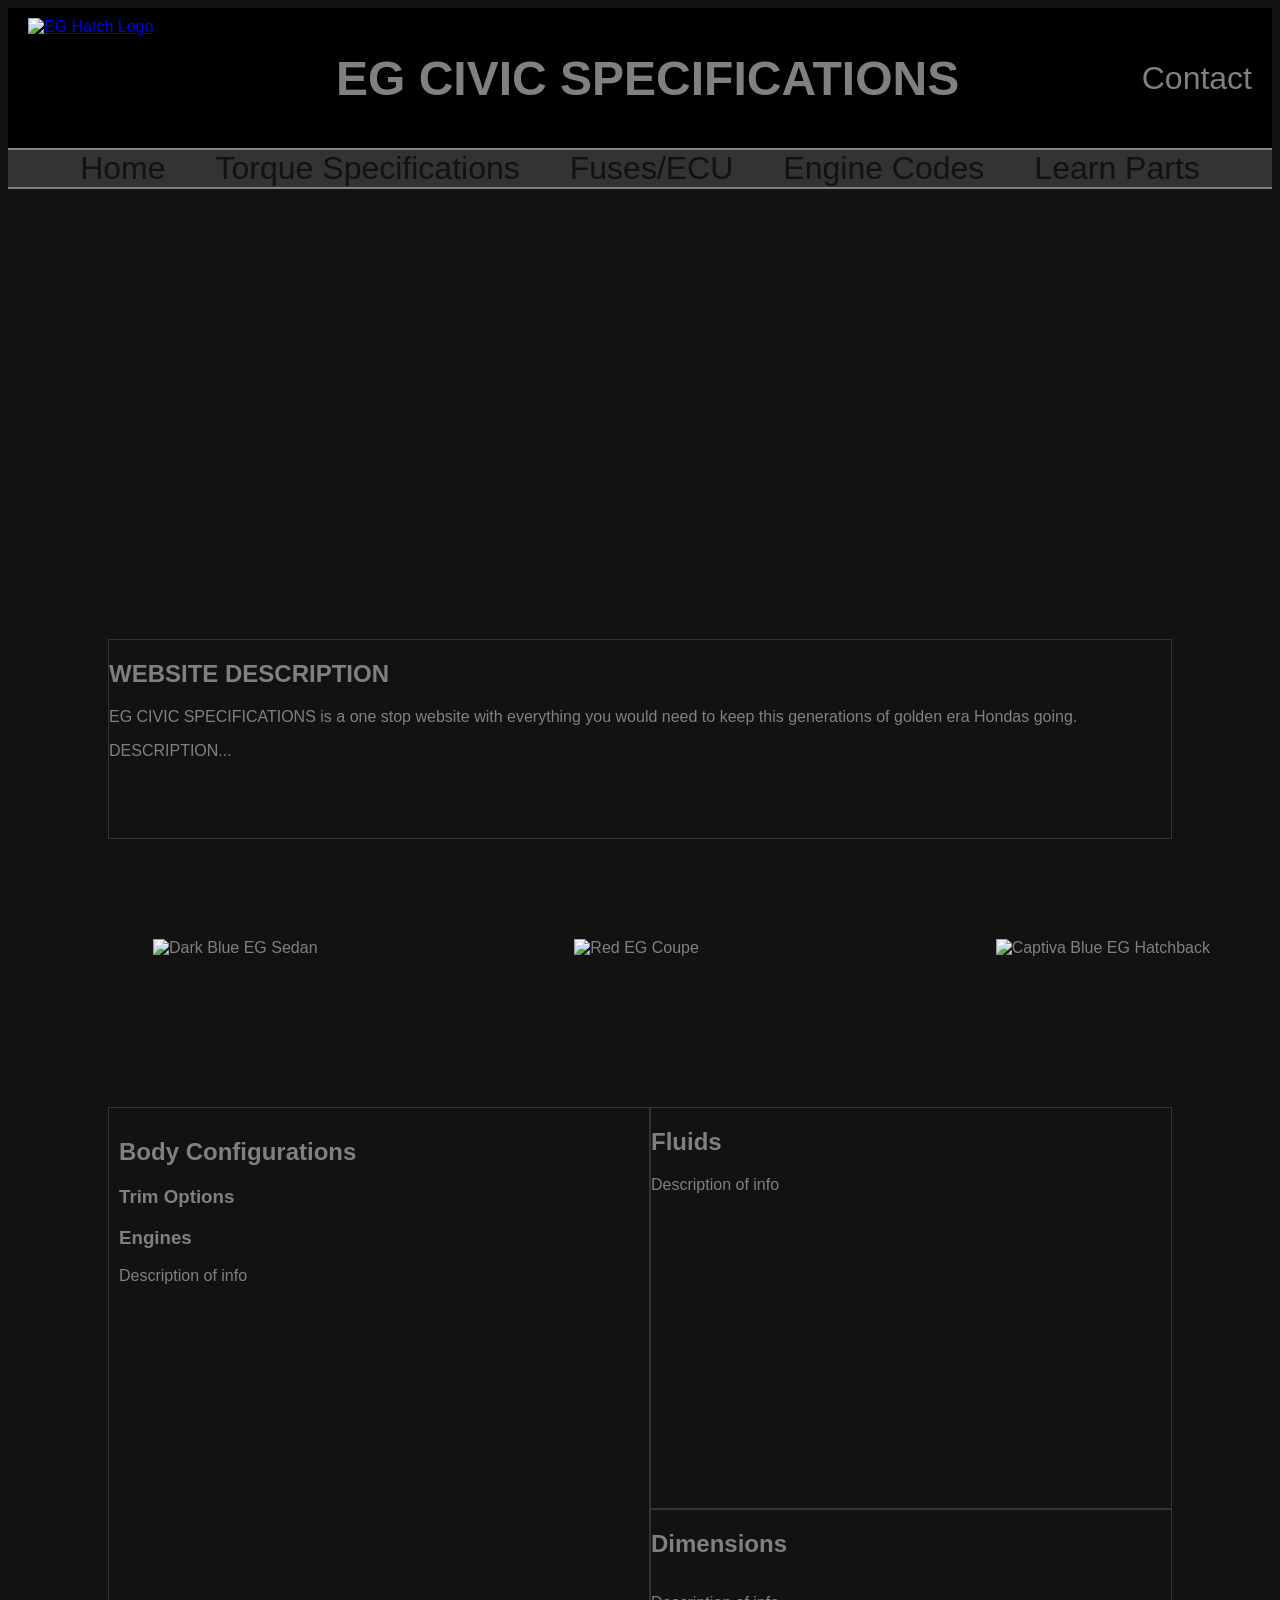
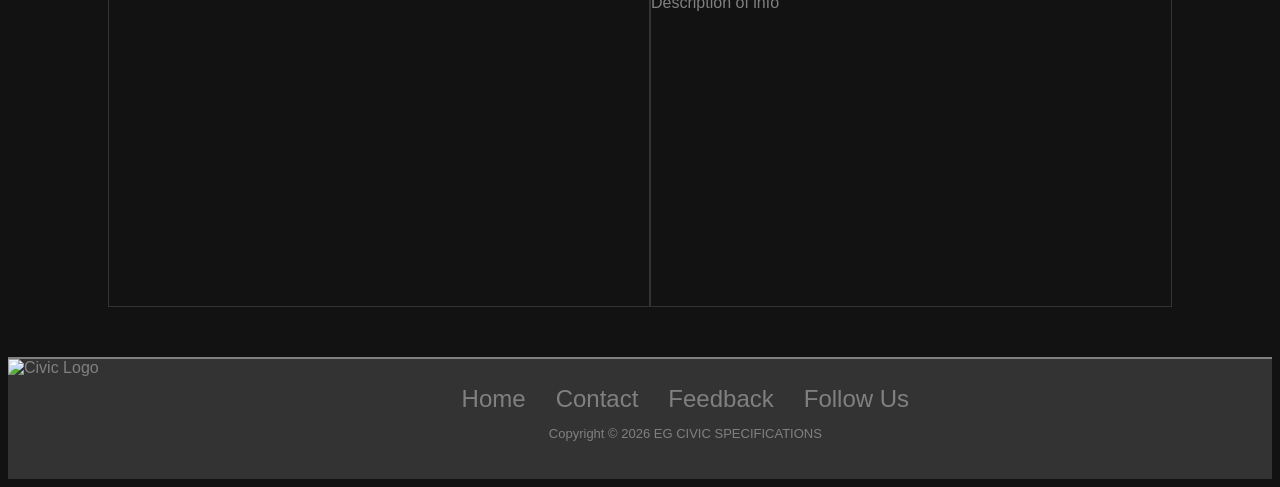
==== index.html @ 32358c93 "Add files via upload Add index.html and style.css files (I have the styles.css as civic.css)" ====
<!DOCTYPE html>
<html lang="en">
<head>
    <meta charset="UTF-8">
    <meta name="viewport" content="width=device-width, initial-scale=1.0">
    <title>EG Spec</title>
    <link rel = "stylesheet" href = "civic.css">
    <link rel="icon" type="png" href="B18CVC blk.jpg">
</head>
<body>

    <div id="wrapper">

    <header class="site-header">
        <!-- Chnage logo, dont like it, color blk/wht maybe -->
        <div class="header-logo">
            <a href="#"><img src="EGLOGOIDEA.png" alt="EG Hatch Logo"></a>
        </div>

        <div class="header-title">
            <h1>EG CIVIC SPECIFICATIONS</h1>
        </div>
        <!-- I want this to send me to the bottom of the website and not send me to a different page-->
        <div class="header-contact">
            <a>Contact</a>
        </div>
    </header>

    <nav>
        
        <a href="index.html">Home</a>
        <a href="torque.html">Torque Specifications</a>
        <a href="fuses.html">Fuses/ECU</a>
        <a href="codes.html">Engine Codes</a>
        <a href="learnparts.html">Learn Parts</a>
       
    </nav>
    
    <div id="homehero" class="hero"></div>

    <main>

        <div class="WEBDES">
            <h2>WEBSITE DESCRIPTION</h2>
            <p>EG CIVIC SPECIFICATIONS is a one stop website with everything you would need to keep this generations of golden era Hondas going.</p>
            <P> DESCRIPTION...</P>
        </div>

        <div class="photo-caro">
            <img src="Sedan4K.jpg" alt="Dark Blue EG Sedan">
            <img src="Coupe4K.jpg" alt="Red EG Coupe">
            <img src="Hatch4k.jpg" alt="Captiva Blue EG Hatchback">
        </div>

        <div class="HINFO">
        <div class="FText">
            <h2>Body Configurations</h2>
            <h3>Trim Options</h3>
            <h3>Engines</h3>
            <p>Description of info</p>
        </div>

        <div class="ColumnText">
        <div class="SText">
            <h2>Fluids</h2>
            <p>Description of info</p>
        </div>

        <div class="TText"></div>
        <h2>Dimensions</h2>
        <p>Description of info</p>
        </div>
        </div>

    </main>

    <footer>
        <div class="footer-logo">
            <img src="CIVIC logo.png" alt="Civic Logo">
        </div>

        <div class="OFFSET">
        <div class="footer-nav">
            <a href="index.html">Home</a>
            <a >Contact</a>
            <a >Feedback</a>
            <a >Follow Us</a>
        </div>
    
        <div class="footer-copy">
        <p>Copyright &copy; 2026 EG CIVIC SPECIFICATIONS</p>
        </div>
        </div>
    </footer>
</body>
</html>
---- civic.css ----
body{
    background-color: #121212;
    color: #808080;
    font-family: 'Lucida Sans', 'Lucida Sans Regular', 'Lucida Grande', 'Lucida Sans Unicode', Geneva, Verdana, sans-serif;
}
.site-header{
    background-color: black;
    display: flex;
    justify-content: space-between;
    align-items: center;
    padding: 10px 20px; 
    border-bottom: 2px solid #808080;
}
.header-title{
    text-align: center;
    font-size: x-large;
    font-family:'Lucida Sans', 'Lucida Sans Regular', 'Lucida Grande', 'Lucida Sans Unicode', Geneva, Verdana, sans-serif;
}
.header-logo{
    text-align: left;
}
.header-logo img {
    height: 120px; 
    width: auto;
    display: block;
}
.header-contact{
    text-align: right;
    font-family: 'Lucida Sans', 'Lucida Sans Regular', 'Lucida Grande', 'Lucida Sans Unicode', Geneva, Verdana, sans-serif;
}
.header-contact a{
    font-size: xx-large;
}
nav{
    background-color: #333333;
    display: flex;
    justify-content: center;
    align-items: center;
    border-bottom: 2px solid #808080;
    gap: 50px;
}
nav a{
    font-size: xx-large;
    display: flex;
    text-decoration: none;
    color: #121212;
}
#homehero{
    height: 400px;
    background-image: url(ROLLER.jpg);
    background-size: cover;
    background-position: center;
    border-bottom: #FFFFFF;
}
.WEBDES {
    display: 1;
    height: 200px;
    box-sizing: border-box;
    border: 1px solid #333333;
    margin-left: 100px;
    margin-right: 100px;
    margin-top: 50px;
}
.photo-caro {
    display: flex;
    justify-content: space-between;
    width: 100%;
    max-width: 1600px;
    padding: 0px 140px;
   
}
.photo-caro img {
    width: calc((100% - 30px) / 3);
    object-fit: cover;
    height: auto;
    margin: 100px auto;

}

.HINFO{
    display: flex;
    height: 800px;
    margin-top: 50px;
    margin-right: 100px;
    margin-left: 100px;
    margin-bottom: 50px;
}
.FText{
    padding: 10px;
    box-sizing: border-box;
    border: 1px solid #333333;
    flex: 0.5;
    
}
.ColumnText{
    flex-direction: column;
    display: flex;
    flex: 0.5;
    box-sizing: border-box;
    border: 1px solid #333333;
    
}
.SText {
    height: 400px;
}
.TText {
    box-sizing: border-box;
    border: 1px solid #333333;
}
footer{
    background-color: #333333;
    border-top: 2px solid #808080;
    display: flex;
}
.footer-logo img {
    height: 120px; 
    width: auto;
    display: block;
}
.OFFSET{
    flex: 1;
    display: flex;
    flex-direction: column;
    align-items: center;
    justify-content: center;
}
.footer-nav{
    display: flex;
    gap: 30px;
}
.footer-nav a{
    text-decoration: none;
    color:#808080;
    font-size: x-large;
}
.footer-copy{
    font-size: small;
}
.SpacingRN{
    margin-top: 300px;
    margin-bottom: 300px;
}
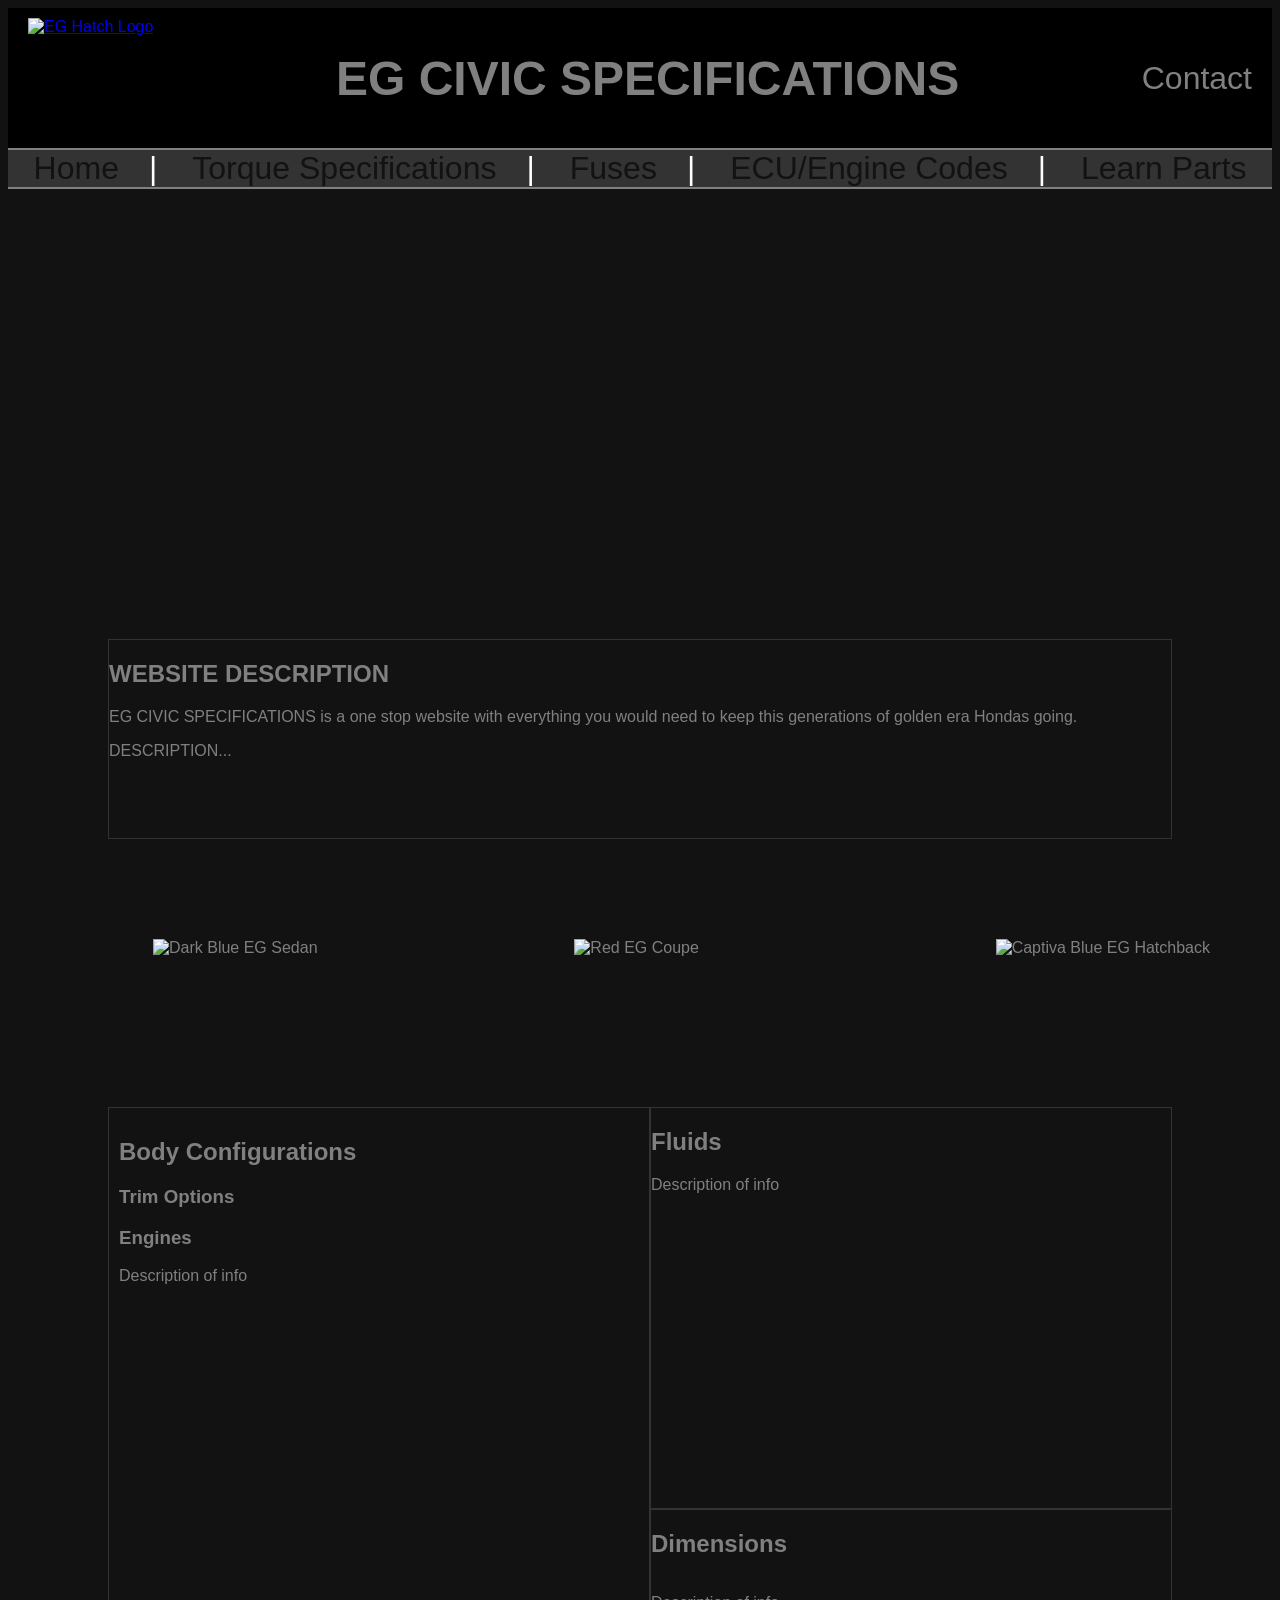
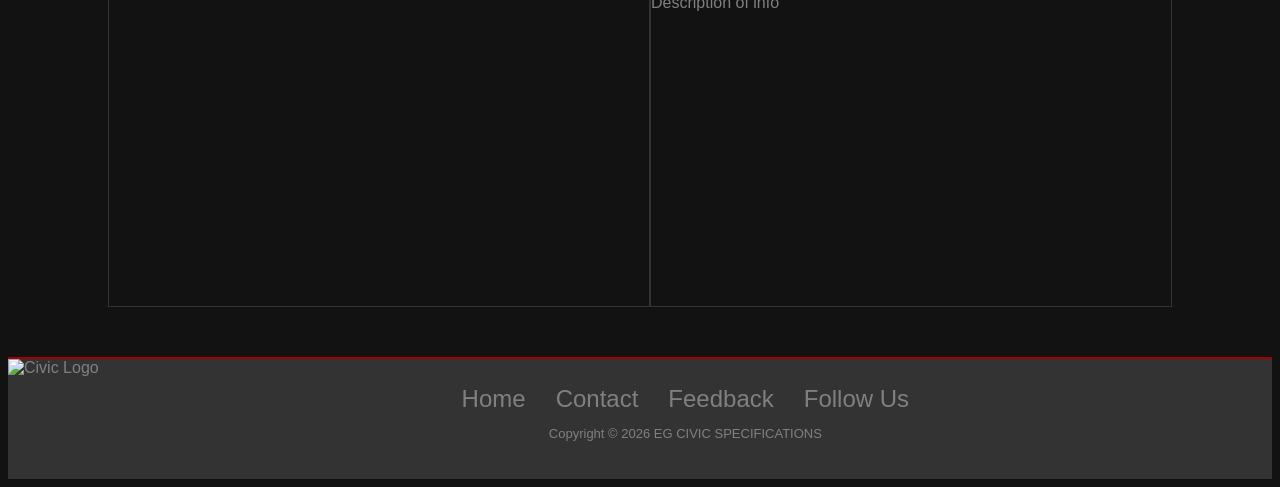
==== commit bcd43150: "Add files via upload Updated index.html and civic.css, and added two new html pages, fuses.html and " ====
--- a/index.html
+++ b/index.html
@@ -30,8 +30,8 @@
         
         <a href="index.html">Home</a>
         <a href="torque.html">Torque Specifications</a>
-        <a href="fuses.html">Fuses/ECU</a>
-        <a href="codes.html">Engine Codes</a>
+        <a href="fuses.html">Fuses</a>
+        <a href="codes.html">ECU/Engine Codes</a>
         <a href="learnparts.html">Learn Parts</a>
        
     </nav>
--- a/civic.css
+++ b/civic.css
@@ -37,13 +37,18 @@
     justify-content: center;
     align-items: center;
     border-bottom: 2px solid #808080;
-    gap: 50px;
+    gap: 5px;
 }
 nav a{
     font-size: xx-large;
     display: flex;
     text-decoration: none;
     color: #121212;
+}
+nav a:not(:last-child)::after {
+    content: "|";
+    color: white;
+    margin: 0 30px;
 }
 #homehero{
     height: 400px;
@@ -109,7 +114,7 @@
 }
 footer{
     background-color: #333333;
-    border-top: 2px solid #808080;
+    border-top: 2px solid #a10000;
     display: flex;
 }
 .footer-logo img {
@@ -139,4 +144,114 @@
 .SpacingRN{
     margin-top: 300px;
     margin-bottom: 300px;
+}
+.procedure {
+    font-size: 13px;
+    line-height: 1;
+}
+.ECUCODESPAGE{
+    margin-left: 150px;
+    margin-right: 150px;
+    margin-top: 50px;
+    margin-bottom: 100px;
+    color: #FFFFFF;
+}
+.ECUPINOUTA{
+    border: 1px solid #FFFFFF;
+    width: 50%;
+    
+}
+.ECUPINOUTA th{
+    background-color: #121212;
+    color: #FFFFFF;
+}
+.ECUPINOUTA tr{
+    background-color: #808080;
+    color: #121212;
+    text-align: center;
+}
+.ECUPINOUTB{
+    border: 1px solid #FFFFFF;
+    width: 50%;
+    
+}
+.ECUPINOUTB th{
+    background-color: #121212;
+    color: #FFFFFF;
+}
+.ECUPINOUTB tr{
+    background-color: #808080;
+    color: #121212;
+    text-align: center;
+}
+.ECUPINOUTD{
+    border: 1px solid #FFFFFF;
+    width: 50%;
+    
+}
+.ECUPINOUTD th{
+    background-color: #121212;
+    color: #FFFFFF;
+}
+.ECUPINOUTD tr{
+    background-color: #808080;
+    color: #121212;
+    text-align: center;
+}
+.ECUPINOUTINFO{
+    font-size: 13px;
+    line-height: 1;
+}
+.ADiagram{
+    border-collapse: collapse;
+    width: 25%;
+    color: #FFFFFF;
+}
+.ADiagram td {
+    border: 1px solid #FFFFFF;
+    text-align: center;
+    padding: 5px;
+}
+.BDiagram{
+    border-collapse: collapse;
+    width: 15%;
+    color: #FFFFFF;
+}
+.BDiagram td {
+    border: 1px solid #FFFFFF;
+    text-align: center;
+    padding: 5px;
+}
+.DDiagram{
+    border-collapse: collapse;
+    width: 20%;
+    color: #FFFFFF;
+}
+.DDiagram td {
+    border: 1px solid #FFFFFF;
+    text-align: center;
+    padding: 5px;
+}
+.FUSESPAGE{
+    margin-left: 150px;
+    margin-right: 150px;
+    margin-top: 50px;
+    margin-bottom: 100px;
+    color: #FFFFFF;
+}
+.FUSESTABLE{
+    border-collapse: collapse;
+    width: 50%;
+    color: #FFFFFF;
+}
+.FUSESTABLE td{
+    border: 1px solid #FFFFFF;
+    text-align: center;
+    padding: 5px;
+}
+.FUSESTABLE th{
+    border: 1px solid #FFFFFF;
+    text-align: center;
+    padding: 5px;
+    background-color: #a10000;
 }
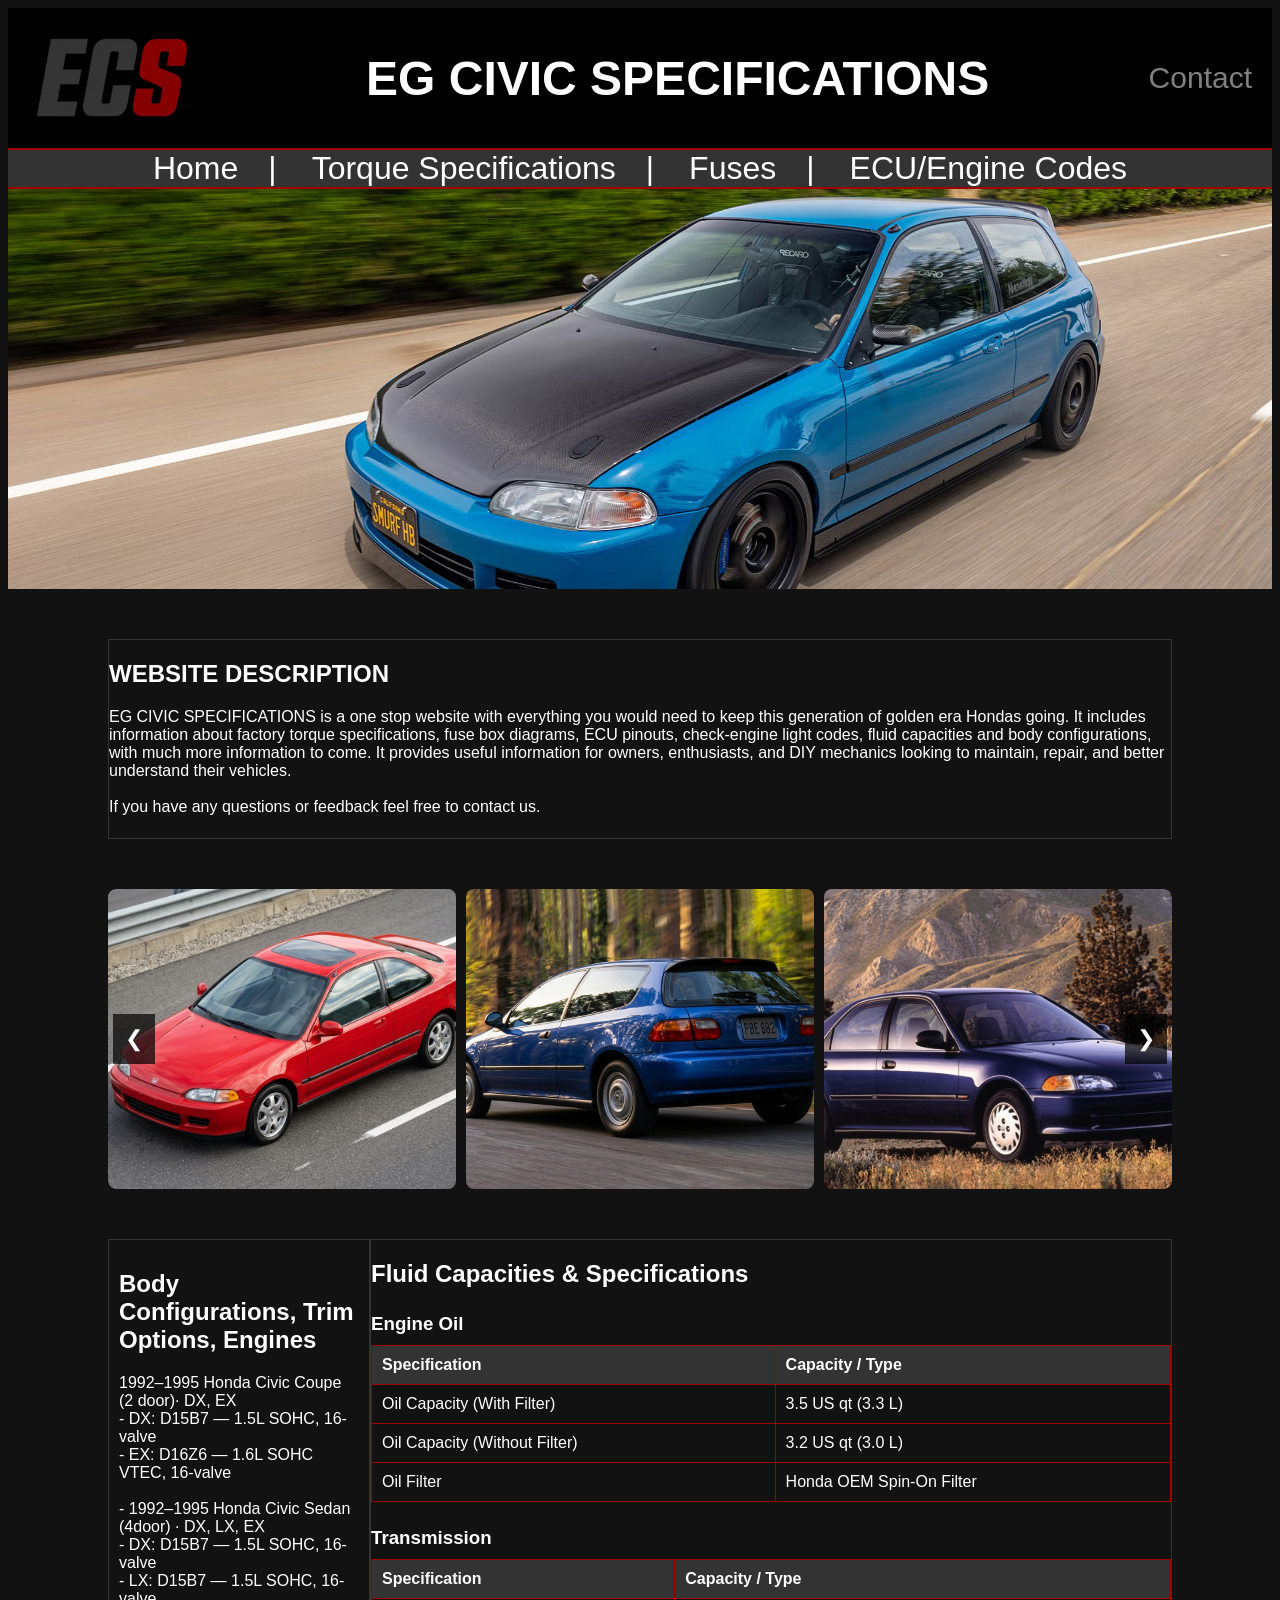
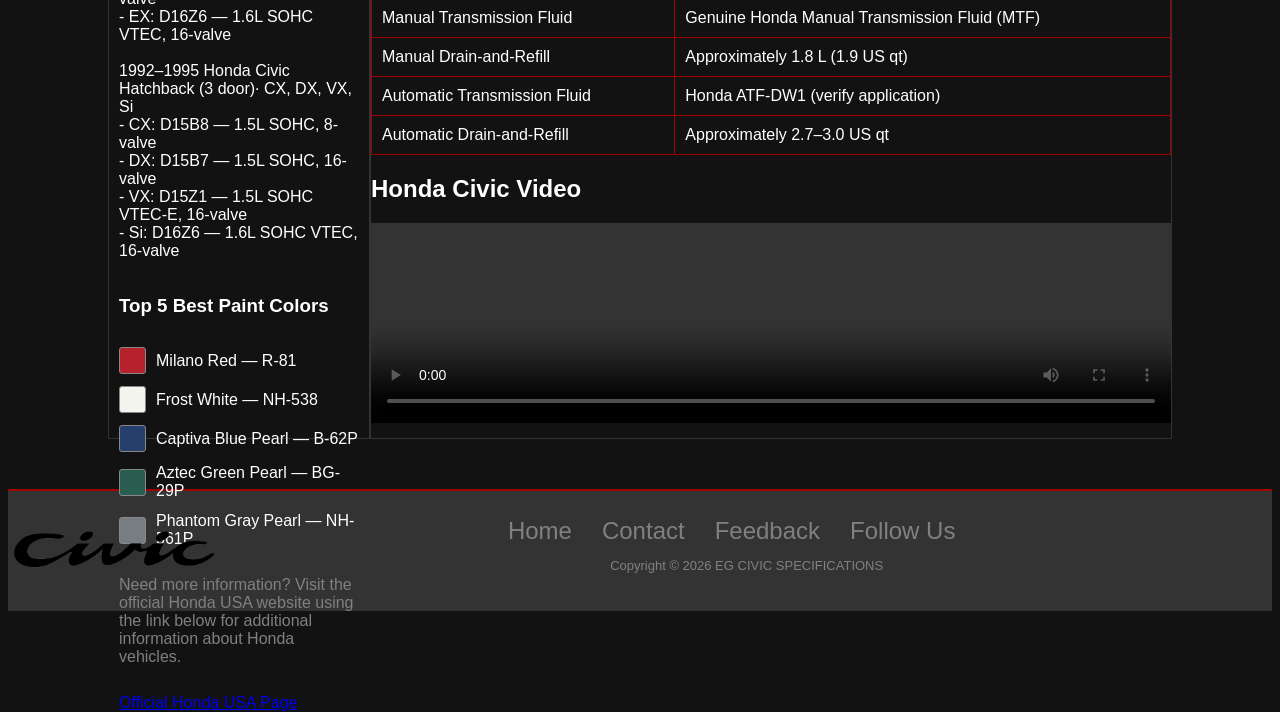
==== commit e0ef1965: "Add files via upload All Final Project files" ====
--- a/index.html
+++ b/index.html
@@ -3,27 +3,25 @@
 <head>
     <meta charset="UTF-8">
     <meta name="viewport" content="width=device-width, initial-scale=1.0">
+    <meta name="Description" content="EG Civic Specifications homepage where you find all the information you need about 1992-1995 Honda Civics">
     <title>EG Spec</title>
     <link rel = "stylesheet" href = "civic.css">
-    <link rel="icon" type="png" href="B18CVC blk.jpg">
+    <link rel="icon" type="jpg" href="B18CVC blk.jpg">
 </head>
 <body>
 
     <div id="wrapper">
 
     <header class="site-header">
-        <!-- Chnage logo, dont like it, color blk/wht maybe -->
         <div class="header-logo">
-            <a href="#"><img src="EGLOGOIDEA.png" alt="EG Hatch Logo"></a>
+            <a href="#"><img src="weblogo1dgrey.png" alt="EG Hatch Logo"></a>
         </div>
 
         <div class="header-title">
             <h1>EG CIVIC SPECIFICATIONS</h1>
         </div>
-        <!-- I want this to send me to the bottom of the website and not send me to a different page-->
-        <div class="header-contact">
-            <a>Contact</a>
-        </div>
+
+        <a href="#contactscroll" class="header-contact">Contact</a>
     </header>
 
     <nav>
@@ -32,7 +30,6 @@
         <a href="torque.html">Torque Specifications</a>
         <a href="fuses.html">Fuses</a>
         <a href="codes.html">ECU/Engine Codes</a>
-        <a href="learnparts.html">Learn Parts</a>
        
     </nav>
     
@@ -42,36 +39,161 @@
 
         <div class="WEBDES">
             <h2>WEBSITE DESCRIPTION</h2>
-            <p>EG CIVIC SPECIFICATIONS is a one stop website with everything you would need to keep this generations of golden era Hondas going.</p>
-            <P> DESCRIPTION...</P>
-        </div>
-
-        <div class="photo-caro">
-            <img src="Sedan4K.jpg" alt="Dark Blue EG Sedan">
-            <img src="Coupe4K.jpg" alt="Red EG Coupe">
-            <img src="Hatch4k.jpg" alt="Captiva Blue EG Hatchback">
-        </div>
+            <p>EG CIVIC SPECIFICATIONS is a one stop website with everything you would need to keep this generation of golden era Hondas going. It includes information about factory torque specifications, fuse box diagrams, ECU pinouts, check-engine light codes, fluid capacities and body configurations, with much more information to come. It provides useful information for owners, enthusiasts, and DIY mechanics looking to maintain, repair, and better understand their vehicles.
+            <br><br>If you have any questions or feedback feel free to contact us.</p>
+        </div>
+    
+        <div class="carousel">
+
+            <input type="radio" name="slide" id="slide1" checked>
+            <input type="radio" name="slide" id="slide2">
+            <input type="radio" name="slide" id="slide3">
+
+        <div class="slides">
+            <div class="slide s1">
+
+                <img src="Coupe4K.jpg" alt="Honda Civic image 1">
+                <img src="Hatch4k.jpg" alt="Honda Civic image 2">
+                <img src="Sedan4K.jpg" alt="Honda Civic image 3">
+
+                <label for="slide3" class="arrow prev">&#10094;</label>
+                <label for="slide2" class="arrow next">&#10095;</label>
+
+            </div>
+            <div class="slide s2">
+
+                <img src="Advan sedan 4k.jpg" alt="Honda Civic image 4">
+                <img src="spoon eg hatch.jpg" alt="Honda Civic image 5">
+                <img src="eg coupe fastfurious.jpg" alt="Honda Civic image 6">
+
+                <label for="slide1" class="arrow prev">&#10094;</label>
+                <label for="slide3" class="arrow next">&#10095;</label>
+
+            </div>
+            <div class="slide s3">
+                <img src="d16 engine.jpg" alt="Honda Civic image 7">
+                <img src="eg dash.jpg" alt="Honda Civic image 8">
+                <img src="bseries photo.jpg" alt="Honda Civic image 9">
+
+                <label for="slide2" class="arrow prev">&#10094;</label>
+                <label for="slide1" class="arrow next">&#10095;</label>
+            </div>
+        </div>
+    </div>
+
+
+
 
         <div class="HINFO">
         <div class="FText">
-            <h2>Body Configurations</h2>
-            <h3>Trim Options</h3>
-            <h3>Engines</h3>
-            <p>Description of info</p>
+            <h2>Body Configurations, Trim Options, Engines</h2>
+            <p>1992–1995 Honda Civic Coupe (2 door)· DX, EX<br>
+                - DX: D15B7 — 1.5L SOHC, 16-valve<br>
+                - EX: D16Z6 — 1.6L SOHC VTEC, 16-valve<br>
+                <br>
+                - 1992–1995 Honda Civic Sedan (4door) · DX, LX, EX<br>
+                - DX: D15B7 — 1.5L SOHC, 16-valve<br>
+                - LX: D15B7 — 1.5L SOHC, 16-valve<br>
+                - EX: D16Z6 — 1.6L SOHC VTEC, 16-valve<br>
+                <br>
+                1992–1995 Honda Civic Hatchback (3 door)· CX, DX, VX, Si<br>
+                - CX: D15B8 — 1.5L SOHC, 8-valve<br>
+                - DX: D15B7 — 1.5L SOHC, 16-valve<br>
+                - VX: D15Z1 — 1.5L SOHC VTEC-E, 16-valve<br>
+                - Si: D16Z6 — 1.6L SOHC VTEC, 16-valve<br>
+            </p>
+            
+            <section class="paint-colors">
+            <h3>Top 5 Best Paint Colors</h3>
+
+                <div class="paint-item">
+                    <span class="color-box milano-red"></span>
+                    <span>Milano Red — R-81</span>
+                </div>
+
+                <div class="paint-item">
+                    <span class="color-box frost-white"></span>
+                    <span>Frost White — NH-538</span>
+                </div>
+
+                <div class="paint-item">
+                    <span class="color-box captiva-blue"></span>
+                    <span>Captiva Blue Pearl — B-62P</span>
+                </div>
+
+                <div class="paint-item">
+                    <span class="color-box aztec-green"></span>
+                    <span>Aztec Green Pearl — BG-29P</span>
+                </div>
+
+                <div class="paint-item">
+                    <span class="color-box phantom-gray"></span>
+                    <span>Phantom Gray Pearl — NH-561P</span>
+                </div>
+
+            <p style="color: #808080">Need more information? Visit the official Honda USA website using the link below for additional information about Honda vehicles.</p>
+            <a href="https://automobiles.honda.com/" target="_blank" rel="noopener noreferrer">Official Honda USA Page</a>
+
+            </section>
         </div>
 
         <div class="ColumnText">
-        <div class="SText">
-            <h2>Fluids</h2>
-            <p>Description of info</p>
-        </div>
-
-        <div class="TText"></div>
-        <h2>Dimensions</h2>
-        <p>Description of info</p>
-        </div>
-        </div>
-
+        <div class="SText">  
+        <section id="fluid-capacities">
+            <h2>Fluid Capacities & Specifications</h2>
+
+            <h3>Engine Oil</h3>
+                <table>
+                    <tr>
+                        <th>Specification</th>
+                        <th>Capacity / Type</th>
+                    </tr>
+                    <tr>
+                        <td>Oil Capacity (With Filter)</td>
+                        <td>3.5 US qt (3.3 L)</td>
+                    </tr>
+                    <tr>
+                        <td>Oil Capacity (Without Filter)</td>
+                        <td>3.2 US qt (3.0 L)</td>
+                    </tr>
+                    <tr>
+                        <td>Oil Filter</td>
+                        <td>Honda OEM Spin-On Filter</td>
+                    </tr>
+                </table>
+
+            <h3>Transmission</h3>
+                 <table>
+                    <tr>
+                        <th>Specification</th>
+                        <th>Capacity / Type</th>
+                    </tr>
+                    <tr>
+                        <td>Manual Transmission Fluid</td>
+                        <td>Genuine Honda Manual Transmission Fluid (MTF)</td>
+                    </tr>
+                    <tr>
+                        <td>Manual Drain-and-Refill</td>
+                        <td>Approximately 1.8 L (1.9 US qt)</td>
+                    </tr>
+                    <tr>
+                        <td>Automatic Transmission Fluid</td>
+                        <td>Honda ATF-DW1 (verify application)</td>
+                    </tr>
+                    <tr>
+                    <td>Automatic Drain-and-Refill</td>
+                    <td>Approximately 2.7–3.0 US qt</td>
+                </tr>
+            </table>
+
+        <section id="civic-video">
+        <h2>Honda Civic Video</h2>
+            <video controls>
+                <source src="EGVIDFREE.mp4" type="video/mp4">
+            </video>
+        </section>
+        </section>
+        </div>
     </main>
 
     <footer>
@@ -82,9 +204,10 @@
         <div class="OFFSET">
         <div class="footer-nav">
             <a href="index.html">Home</a>
-            <a >Contact</a>
-            <a >Feedback</a>
-            <a >Follow Us</a>
+            <a href="contact.html">Contact</a>
+            <a href="contact.html">Feedback</a>
+            <a href="#">Follow Us</a>
+            <footer id="contactscroll"></footer>
         </div>
     
         <div class="footer-copy">
--- a/civic.css
+++ b/civic.css
@@ -1,6 +1,6 @@
 body{
     background-color: #121212;
-    color: #808080;
+    color: #FFFFFF;
     font-family: 'Lucida Sans', 'Lucida Sans Regular', 'Lucida Grande', 'Lucida Sans Unicode', Geneva, Verdana, sans-serif;
 }
 .site-header{
@@ -9,7 +9,7 @@
     justify-content: space-between;
     align-items: center;
     padding: 10px 20px; 
-    border-bottom: 2px solid #808080;
+    border-bottom: 2px solid #a10000;
 }
 .header-title{
     text-align: center;
@@ -36,14 +36,14 @@
     display: flex;
     justify-content: center;
     align-items: center;
-    border-bottom: 2px solid #808080;
+    border-bottom: 2px solid #a10000;
     gap: 5px;
 }
 nav a{
     font-size: xx-large;
     display: flex;
     text-decoration: none;
-    color: #121212;
+    color: #FFFFFF;
 }
 nav a:not(:last-child)::after {
     content: "|";
@@ -71,17 +71,14 @@
     justify-content: space-between;
     width: 100%;
     max-width: 1600px;
-    padding: 0px 140px;
-   
+    padding: 0px 140px; 
 }
 .photo-caro img {
     width: calc((100% - 30px) / 3);
     object-fit: cover;
     height: auto;
     margin: 100px auto;
-
-}
-
+}
 .HINFO{
     display: flex;
     height: 800px;
@@ -95,7 +92,6 @@
     box-sizing: border-box;
     border: 1px solid #333333;
     flex: 0.5;
-    
 }
 .ColumnText{
     flex-direction: column;
@@ -103,7 +99,6 @@
     flex: 0.5;
     box-sizing: border-box;
     border: 1px solid #333333;
-    
 }
 .SText {
     height: 400px;
@@ -140,6 +135,7 @@
 }
 .footer-copy{
     font-size: small;
+    color: #808080;
 }
 .SpacingRN{
     margin-top: 300px;
@@ -254,4 +250,156 @@
     text-align: center;
     padding: 5px;
     background-color: #a10000;
+}
+.header-contact {
+font-size: 30px;
+color: white;
+text-decoration: none;
+font-family: 'Lucida Sans', 'Lucida Sans Regular', 'Lucida Grande', 'Lucida Sans Unicode', Geneva, Verdana, sans-serif;
+color: #808080;
+}
+.carousel {
+    position: relative;
+    width: calc(100% - 200px);
+    margin: 50px 100px;
+    box-sizing: border-box;
+}
+.carousel input {
+    display: none;
+}
+.slides {
+    position: relative;
+    width: 100%;
+    height: 300px;
+    overflow: hidden;
+    border-radius: 8px;
+}
+.slide {
+    display: none;
+    width: 100%;
+    height: 100%;
+    gap: 10px;
+}
+.slide img {
+    width: calc((100% - 20px) / 3);
+    height: 100%;
+    object-fit: cover;
+    border-radius: 8px;
+    display: block;
+    flex-shrink: 0;
+}
+#slide1:checked ~ .slides .s1,
+#slide2:checked ~ .slides .s2,
+#slide3:checked ~ .slides .s3 {
+    display: flex;
+}
+.carousel .arrow {
+    position: absolute;
+    top: 50%;
+    transform: translateY(-50%);
+    background-color: rgba(0, 0, 0, 0.7);
+    color: white;
+    border: none;
+    padding: 12px;
+    font-size: 22px;
+    cursor: pointer;
+    user-select: none;
+    z-index: 2;
+}
+.carousel .prev {
+    left: 5px;
+}
+.carousel .next {
+    right: 5px;
+}
+.carousel .arrow:hover {
+    background-color: #a10000;
+}
+.CONTACTPAGE{
+    text-align: center;
+}
+.CONTACTEMAIL{
+    color: #808080;
+    margin-bottom: 50px;
+}
+.email-link {
+    text-decoration: none;
+    color: #808080
+}
+.email-link:hover {
+    color: #a10000;
+}
+.CONTACTPAGE input,
+.CONTACTPAGE select,
+.CONTACTPAGE textarea {
+    width: 70%;
+    padding: 12px;
+    box-sizing: border-box;
+    margin-left: 300px;
+    margin-right: 300px;
+}
+.paint-colors {
+    display: flex;
+    flex-direction: column;
+    gap: 12px;
+}
+.paint-item {
+    display: flex;
+    align-items: center;
+    gap: 10px;
+}
+.color-box {
+    width: 25px;
+    height: 25px;
+    border: 1px solid #888;
+    border-radius: 3px;
+    display: inline-block;
+    flex-shrink: 0;
+}
+.milano-red {
+    background-color: #B5222C;
+}
+.frost-white {
+    background-color: #F5F5F0;
+}
+.captiva-blue {
+    background-color: #263F6D;
+}
+.aztec-green {
+    background-color: #285D50;
+}
+.phantom-gray {
+    background-color: #777D83;
+}
+#fluid-capacities {
+    margin: 20px 0;
+}
+#fluid-capacities h3 {
+    margin-top: 25px;
+    margin-bottom: 10px;
+}
+#fluid-capacities table {
+    width: 100%;
+    border-collapse: collapse;
+    margin-bottom: 20px;
+}
+#fluid-capacities th,
+#fluid-capacities td {
+    border: 1px solid #a10000;
+    padding: 10px;
+    text-align: left;
+}
+#fluid-capacities th {
+    background-color: #333333;
+    color: #ffffff;
+}
+#civic-video video {
+    width: 800px;
+    display: block;
+    height: 200px;
+}
+#torque_specifications{
+    margin-left: 150px;
+    margin-bottom: 50px;
+
 }
